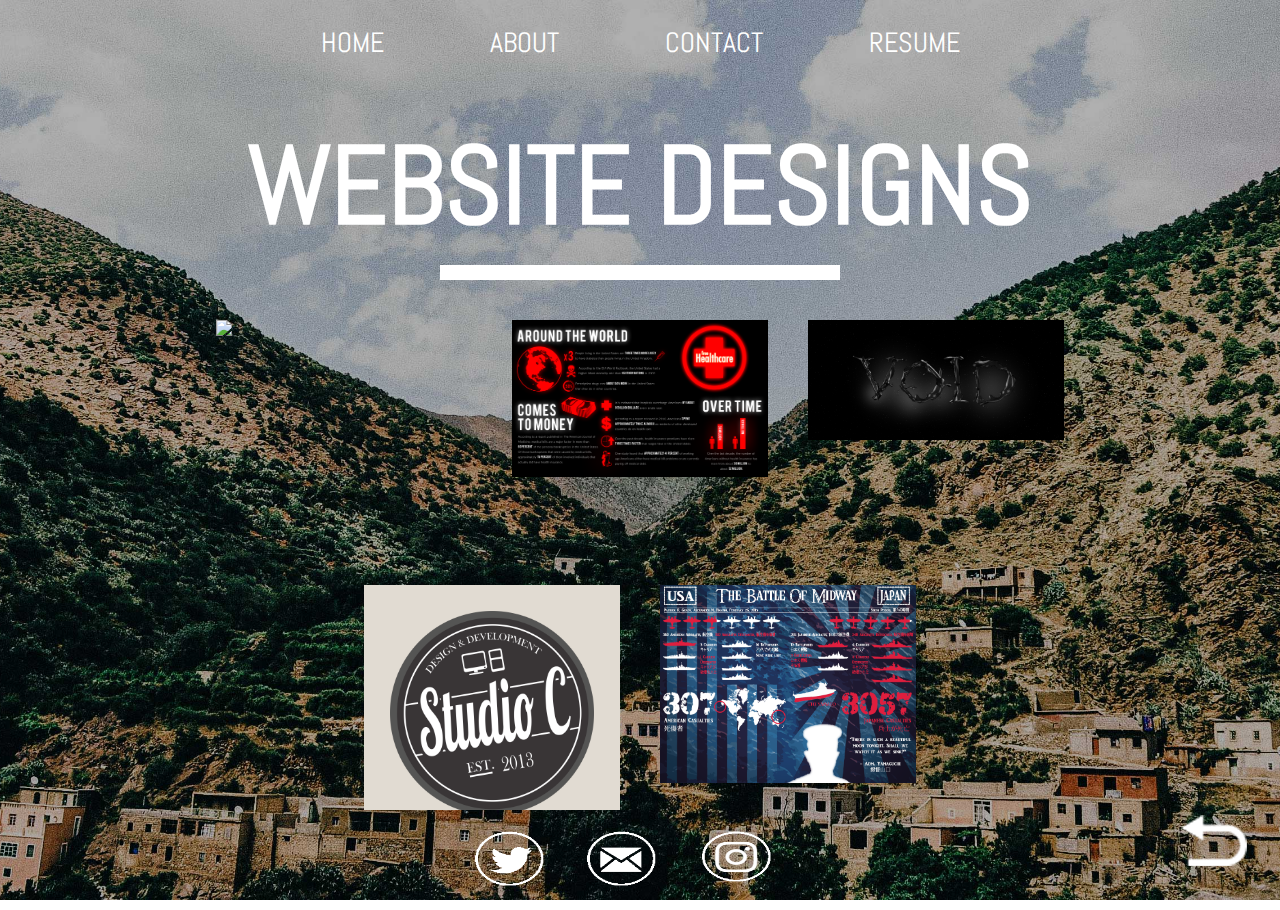
==== graphics.html @ 2355188b "initial commit" ====
<!DOCTYPE html>
<html>
<head>
    <meta charset="utf-8"/>
    <link href='https://fonts.googleapis.com/css?family=Abel' rel='stylesheet' type='text/css'>
    <link rel="stylesheet" type="text/css" href="assets/css/style.css" />
</head>
<body>
    <div class="content-wrapper">
        <nav class="main-navigation">
            <a href="index.html">
                <li>HOME</li>
            </a>
            <a href="about.html">
                <li>ABOUT</li>
            </a>
            <a href="contact.html">
                <li>CONTACT</li>
            </a>
            <a href="assets/img/ResumeHigashi.png">
                <li>RESUME</li>
            </a>
        </nav>

            <h2 class="page-header">WEBSITE DESIGNS</h2>
            <div class="header-line"></div>

            <div class="works">
                <div class="work-item">
                    <img src="assets/img/graphics/marcos.png" />
                </div>
                <div class="work-item">
                    <img src="assets/img/graphics/infographic.png" />
                </div>
                <div class="work-item">
                    <img src="assets/img/graphics/horror.png" />
                </div>
                <div class="work-item">
                    <img src="assets/img/graphics/Studio-C-Logo.png" />
                </div>
                <div class="work-item">
                    <img src="assets/img/graphics/midway.png" />
                </div>
            </div>

            <div class="social-media-links">
                <a href="https://twitter.com/papercraftedlad"><img src="assets/img/twitter.png"/></a>
                <a href="mailto:thehigashi2016@gmail.com"><img src="assets/img/mail.png"/></a>
                <a href="https://www.instagram.com/papercraftedcharisma/"><img src="assets/img/instagram.png"/></a>
            </div>

            <div class="back-button">
                <a href="index.html">
                    <img src="assets/img/back-button.png" />
                </a>
            </div>


    </div>
    <footer>
        <script src="https://code.jquery.com/jquery-2.2.4.min.js" integrity="sha256-BbhdlvQf/xTY9gja0Dq3HiwQF8LaCRTXxZKRutelT44=" crossorigin="anonymous"></script>
        <script src="assets/js/main.js"></script>
    </footer>
</body>
</html>
---- assets/css/style.css ----
html, body {
  padding: 0;
  margin: 0;
  font-family: 'Abel', sans-serif;
  font-size: 10px; }

/* Home Page */
.content-wrapper {
  width: 100vw;
  height: 100vh;
  background-image: url("../img/background.jpg");
  background-size: cover;
  background-position: 50% 80%;
  background-repeat: no-repeat;
  position: relative; }

.home-wrapper {
  background-image: url("../img/home-background.jpg"); }

.triangle {
  position: relative;
  top: -12vh;
  left: 27%;
  width: 0;
  height: 0;
  border-top: 39vw solid transparent;
  border-left: 23vw solid transparent;
  border-right: 23vw solid transparent; }

.triangleNest {
  color: white;
  position: absolute;
  top: -65vh;
  left: -8.5vw;
  text-align: center; }
  .triangleNest .name {
    font-size: 10em;
    letter-spacing: 6px; }
  .triangleNest .line {
    width: 100px;
    height: 7px;
    background-color: white;
    text-align: center;
    position: relative;
    top: -4vh;
    left: 6vw; }
  .triangleNest .title p {
    padding: 5px 0;
    margin: 0;
    letter-spacing: 0.6px;
    position: relative;
    top: -20px;
    right: 10px;
    font-size: 2.8em; }

.social-media {
  display: flex;
  justify-content: center;
  position: relative;
  top: -2vh; }
  .social-media a {
    display: block;
    margin: 0 10px; }

.main-navigation {
  text-align: center;
  z-index: 99;
  position: relative; }
  .main-navigation a {
    color: white;
    text-decoration: none;
    font-size: 2.8em; }
    .main-navigation a li {
      list-style: none;
      display: inline-block;
      padding: 25px 50px; }

.landing-page .main-navigation {
  opacity: 0;
  transition: 5000ms; }

.home-card {
  max-width: 22.5%;
  position: absolute;
  transition: 5000ms;
  opacity: 0; }
  .home-card h2 {
    font-size: 4.8em;
    color: white;
    margin: 0; }
  .home-card .line {
    height: 10px;
    width: 100%;
    background-color: white;
    margin-top: 30px; }
  .home-card img {
    width: 100%;
    height: 100%; }

#website-designs {
  top: 10vh;
  left: 1.5vw; }

#gogo {
  bottom: 5vh;
  left: 8vw; }

#digital-art {
  top: 10vh;
  right: 1.5vw; }

#digital-graphics {
  bottom: 5vh;
  right: 8vw; }

/* About Page */
.about-wrapper {
  background-image: url("../img/about-background.jpg"); }
  .about-wrapper .social-media {
    top: 77vh; }

.about {
  color: white;
  position: relative;
  top: -10vh;
  padding-left: 3vw; }
  .about h2 {
    font-size: 10em;
    letter-spacing: 1px;
    margin: 0; }
  .about p {
    font-size: 3.6em;
    margin: 0;
    max-width: 29%; }

.certified {
  position: relative;
  top: -86vh;
  right: -30vw;
  color: white;
  text-align: center;
  max-width: 40%; }
  .certified h2 {
    max-width: 80%;
    font-size: 9em;
    letter-spacing: 1px;
    margin: 0;
    position: relative;
    right: -36vw; }
  .certified .adobe-wrapper {
    display: flex;
    justify-content: center;
    flex-wrap: wrap;
    max-width: 100%;
    position: relative;
    right: -30vw; }
    .certified .adobe-wrapper img {
      width: 200px;
      height: 200px;
      padding: 20px; }
      .certified .adobe-wrapper img:first-child {
        margin-left: 145px; }

/* Contact Page */
.contact-wrapper {
  color: white; }
  .contact-wrapper .contact-header {
    font-size: 12em;
    margin-top: 30px;
    margin-bottom: 10px; }
  .contact-wrapper .line {
    width: 400px;
    height: 15px;
    background-color: white;
    margin: 0 auto; }
  .contact-wrapper h3 {
    font-size: 3.2em; }
  .contact-wrapper .options-wrapper {
    display: flex;
    flex-direction: row;
    justify-content: space-around;
    align-items: flex-start;
    flex-wrap: nowrap; }
  .contact-wrapper .contact-options {
    max-width: 40%; }
    .contact-wrapper .contact-options .contact-row {
      display: flex;
      flex-direction: row;
      align-items: center;
      padding: 20px; }
    .contact-wrapper .contact-options img {
      width: 80px;
      height: 80px; }
  .contact-wrapper .form-wrapper {
    max-width: 40%; }
    .contact-wrapper .form-wrapper form {
      min-width: 100%; }
      .contact-wrapper .form-wrapper form input[type=text], .contact-wrapper .form-wrapper form input[type=email], .contact-wrapper .form-wrapper form textarea {
        min-width: 100%;
        border: 10px white solid;
        margin: 20px;
        background-color: transparent;
        color: white;
        font-size: 2.3em; }
      .contact-wrapper .form-wrapper form textarea {
        height: 200px; }
      .contact-wrapper .form-wrapper form input[type=submit] {
        color: white;
        font-size: 2.3em;
        text-align: right;
        display: block;
        position: relative;
        min-width: 100%;
        left: 50px;
        top: -20px;
        box-shadow: none;
        text-shadow: none;
        background: transparent;
        border: none; }

.page-header {
  font-size: 11em;
  margin-top: 30px;
  margin-bottom: 10px;
  text-align: center;
  color: white; }

.header-line {
  width: 400px;
  height: 15px;
  background-color: white;
  margin: 0 auto 20px auto; }

.works {
  display: flex;
  flex-wrap: wrap;
  align-items: center;
  flex-direction: row;
  justify-content: center;
  width: 80%;
  margin: 0 auto; }
  .works .work-item {
    width: 20vw;
    height: 25vh;
    overflow: hidden;
    margin: 20px; }
    .works .work-item img {
      max-width: 100%; }

.social-media-links {
  display: flex;
  justify-content: center;
  position: relative; }
  .social-media-links a {
    display: block;
    margin: 0 5px; }
    .social-media-links a img {
      width: 70%;
      height: 70%; }

.back-button {
  position: absolute;
  bottom: 20px;
  right: 30px; }

/* Mockups */
.work-url {
  font-size: 2.8em;
  text-align: center;
  margin-top: 0; }
  .work-url a {
    color: white;
    text-decoration: none; }

.mockup-wrapper {
  display: flex;
  flex-wrap: wrap;
  flex-direction: row;
  justify-content: center;
  align-items: flex-start; }

.mockup {
  max-width: 30vw; }
  .mockup img {
    max-width: 100%; }

.about-the-mockup {
  max-width: 50vw; }
  .about-the-mockup p {
    padding: 0;
    margin: 0 60px;
    color: white;
    font-size: 3.4em; }
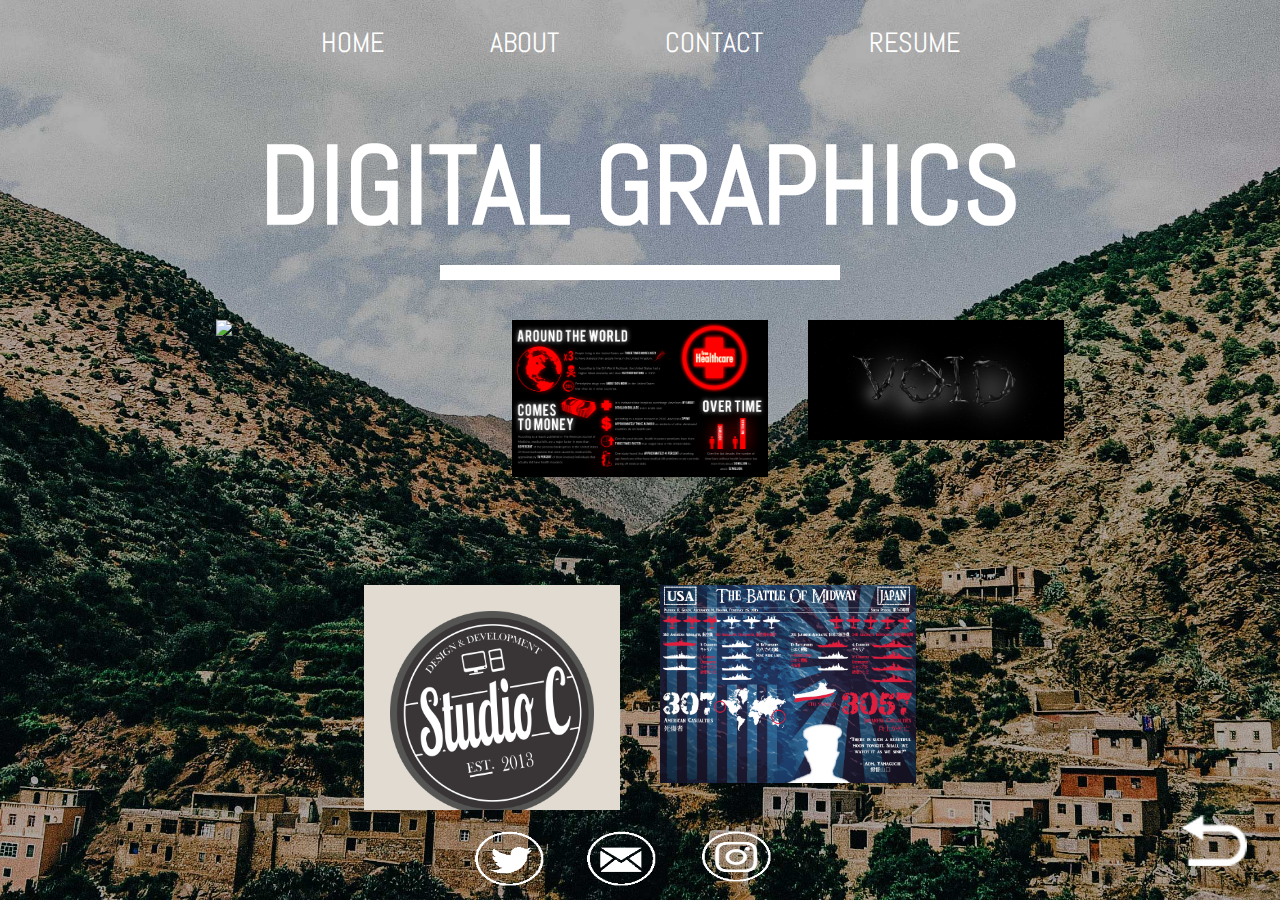
==== commit 294b756c: "fix title" ====
--- a/graphics.html
+++ b/graphics.html
@@ -22,7 +22,7 @@
             </a>
         </nav>
 
-            <h2 class="page-header">WEBSITE DESIGNS</h2>
+            <h2 class="page-header">DIGITAL GRAPHICS</h2>
             <div class="header-line"></div>
 
             <div class="works">
@@ -62,4 +62,4 @@
         <script src="assets/js/main.js"></script>
     </footer>
 </body>
-</html>+</html>
--- a/assets/css/style.css
+++ b/assets/css/style.css
@@ -167,14 +167,17 @@
   .contact-wrapper .contact-header {
     font-size: 12em;
     margin-top: 30px;
-    margin-bottom: 10px; }
+    margin-bottom: 10px;
+    color: white;
+    text-align: center; }
   .contact-wrapper .line {
     width: 400px;
     height: 15px;
     background-color: white;
     margin: 0 auto; }
   .contact-wrapper h3 {
-    font-size: 3.2em; }
+    font-size: 3.2em;
+    text-align: center; }
   .contact-wrapper .options-wrapper {
     display: flex;
     flex-direction: row;
@@ -188,6 +191,10 @@
       flex-direction: row;
       align-items: center;
       padding: 20px; }
+      .contact-wrapper .contact-options .contact-row a {
+        color: white;
+        text-decoration: none;
+        font-size: 2.8em; }
     .contact-wrapper .contact-options img {
       width: 80px;
       height: 80px; }
